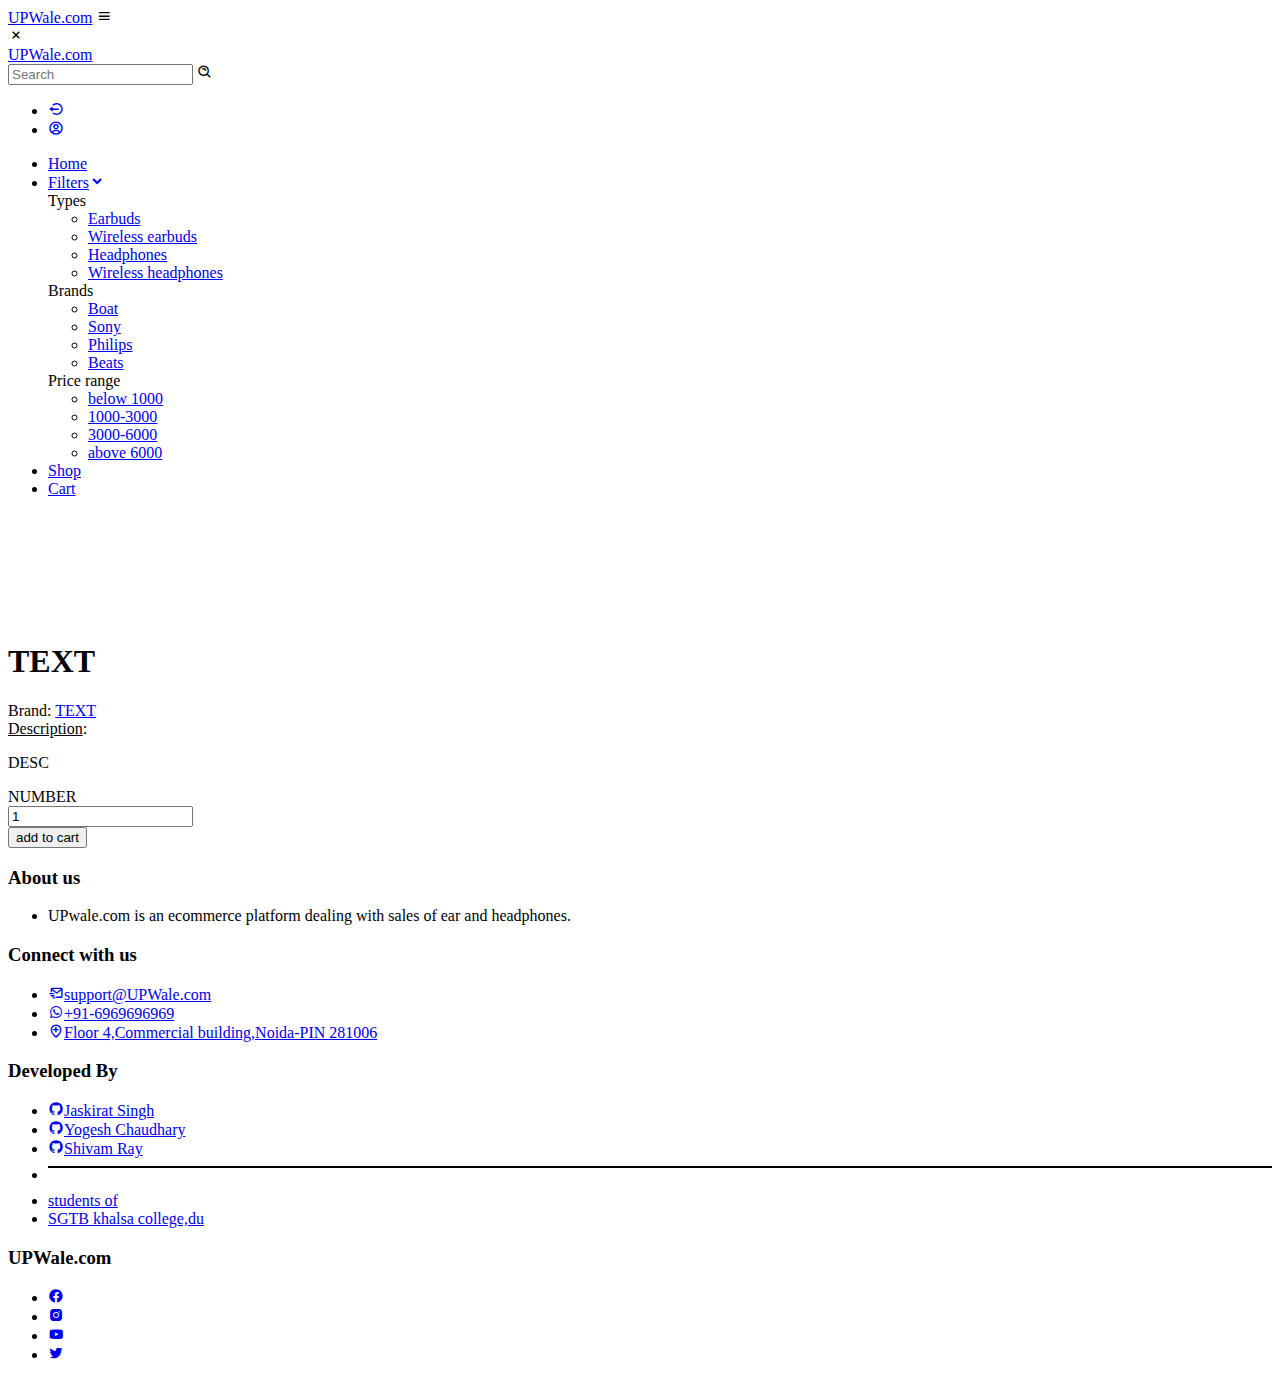
==== product-detail.html @ 152d3059 "Add files via upload" ====
<!DOCTYPE html>
<head>
    <meta charset="UTF-8">
    <meta http-equiv="X-UA-Compatible" content="IE=edge">
    <meta name="viewport" content="width=device-width, initial-scale=1.0">
    <title>UPWale|product</title>
    <!-- google font -->
    <link rel="preconnect" href="https://fonts.gstatic.com">
    <link href="https://fonts.googleapis.com/css2?family=Poppins:ital,wght@0,100;0,200;0,300;0,400;0,500;0,600;0,700;0,800;0,900;1,100;1,200;1,300;1,400;1,500;1,600;1,700;1,900&display=swap" rel="stylesheet">
    <!-- boxicons -->
    <link href='https://unpkg.com/boxicons@2.0.7/css/boxicons.min.css' rel='stylesheet'>
    <!-- app css -->
    <link rel="stylesheet" href="./css/grid.css">
    <link rel="stylesheet" href="./css/app.css">
</head>

<body onload="setPage()">
    <!-- header -->
    <header>
        <!-- mobile menu -->
        <div class="mobile-menu bg-second">
            <a href="index.html" class="mb-logo">UPWale.com</a>
            <span class="mb-menu-toggle" id="mb-menu-toggle">
                <i class='bx bx-menu'></i>
            </span>
        </div>
        <!-- end mobile menu -->
        <!-- main header -->
        <div class="header-wrapper" id="header-wrapper">
            <span class="mb-menu-toggle mb-menu-close" id="mb-menu-close">
                <i class='bx bx-x'></i>
            </span>
            <!-- mid header -->
            <div class="bg-main">
                <div class="mid-header container">
                    <a href="index.html" class="logo">UPWale.com</a>
                    <div class="search">
                        <input type="text" placeholder="Search">
                        <i class='bx bx-search-alt'></i>
                    </div>
                    <ul class="user-menu">
                        <li><a href="#"><i class='bx bx-log-out-circle'></i></a></li>
						<li><a href="#"><i class='bx bx-user-circle'></i></a></li>
                    </ul>
                </div>
            </div>
            <!-- end mid header -->
            <!-- bottom header -->
            <div class="bg-second">
                <div class="bottom-header container">
                    <ul class="main-menu">
                        <li><a href="index.html">Home</a></li>
						<!-- mega menu -->
                        <li class="mega-dropdown">
                            <a href="products.html">Filters<i class='bx bxs-chevron-down'></i></a>
                            <div class="mega-content">
                                <div class="row">
                                    <div class="col-4 col-md-12 col-sm-12">
                                        <div class="box">
											<span class="filter-header">Types</span>
											<ul class="filter-list">
												<li><a href="products.html"  onclick="setFilter('Type','Earbuds')">Earbuds</a></li>
												<li><a href="products.html"  onclick="setFilter('Type','Wireless Earbuds')">Wireless earbuds</a></li>
												<li><a href="products.html"  onclick="setFilter('Type','Headphones')">Headphones</a></li>
												<li><a href="products.html"  onclick="setFilter('Type','Wireless Headphones')">Wireless headphones</a></li>
											</ul>
										</div>
                                    </div>
                                    <div class="col-4 col-md-12 col-sm-12">
                                        <div class="box">
											<span class="filter-header">Brands</span>
											<ul class="filter-list">
												<li><a href="products.html" onclick="setFilter('Brand','Boat')">Boat</a></li>
												<li><a href="products.html" onclick="setFilter('Brand','Sony')">Sony</a></li>
												<li><a href="products.html" onclick="setFilter('Brand','Philips')">Philips</a></li>
												<li><a href="products.html"  onclick="setFilter('Brand','Beats')">Beats</a></li>
											</ul>
										</div>
                                    </div>
                                    <div class="col-4 col-md-12 col-sm-12">
                                        <div class="box">
											<span class="filter-header">Price range</span>
											<ul class="filter-list">
												<li><a href="products.html" onclick="setFilter('Price','1')">below 1000</a></li>
												<li><a href="products.html" onclick="setFilter('Price','2')">1000-3000</a></li>
												<li><a href="products.html" onclick="setFilter('Price','3')">3000-6000</a></li>
												<li><a href="products.html" onclick="setFilter('Price','4')">above 6000</a></li>
											</ul>
										</div>
                                    </div>
								</div>
                             </div>
                        </li>
                        <!-- end mega menu -->
                        <li><a href="products.html">Shop</a></li>
                        <li><a href="cart.html">Cart</a></li>
                    </ul>
                </div>
            </div>
            <!-- end bottom header -->
        </div>
        <!-- end main header -->
    </header>
    <!-- end header -->

    <!-- product-detail content -->
    <div class="bg-main">
        <div class="container">
            <BR><BR>
            <div class="row product-row">
                <div class="col-5 col-md-12">
                    <div class="product-img" id="product-img">
                        <img id="main image" src="">
                    </div>
                    <div class="box">
                        <div class="product-img-list">
                            <div class="product-img-item">
                                <a href="#" onclick="updateImg(2)"><img id="2 image" src=""></a>
                            </div>
                            <div class="product-img-item">
                                <a href="#" onclick="updateImg(3)"><img id="3 image" src=""></a>
                            </div>
                            <div class="product-img-item">
                                <a href="#" onclick="updateImg(4)"><img id="4 image" src=""></a>
                            </div>
                        </div>
                    </div>
                </div>
                <div class="col-7 col-md-12">
                    <div class="product-info">
                        <h1 id="prodName">TEXT</h1>
                        <div class="product-info-detail">
                            <span class="product-info-detail-title">Brand:</span>
                            <a href="#" id="prodBrand">TEXT</a>
                        </div>
                        <div class="product-info-detail">
                            <span class="product-info-detail-title"><u>Description</u>:<BR></span>
                        </div>
                        <p class="product-description" id="prodDesc">DESC</p>
                        <div class="product-info-price" id="prodPrice">NUMBER</div>
                        <div class="product-quantity-wrapper">
                            <input type="number" size="4" value="1" min="0" step="1">
                        </div>
                        <div>
                            <button class="btn-flat btn-hover">add to cart</button>
                        </div>
                    </div>
                </div>
            </div>
            

    <!-- footer -->
    <footer class="bg-second" id="footer">
        <div class="container">
            <div class="row">
                <div class="col-3 col-md-6">
                    <h3 class="footer-head">About us</h3>
                    <ul class="menu">
                        <li>UPwale.com is an ecommerce platform dealing with sales of ear and headphones.</li>
                    </ul>
                </div>
                <div class="col-3 col-md-6">
                    <h3 class="footer-head">Connect with us</h3>
                    <ul class="menu">
                        <li><a href="#"><i class='bx bx-mail-send'></i>support@UPWale.com</a></li>
                        <li><a href="#"><i class='bx bxl-whatsapp'></i>+91-6969696969</a></li>
                        <li><a href="#"><i class='bx bx-location-plus'></i>Floor 4,Commercial building,Noida-PIN 281006</a></li>
                    </ul>
                </div>
                <div class="col-3 col-md-6">
                    <h3 class="footer-head">Developed By</h3>
                    <ul class="menu">
                        <li><a href="#"><i class='bx bxl-github'></i>Jaskirat Singh</a></li>
                        <li><a href="#"><i class='bx bxl-github'></i>Yogesh Chaudhary</a></li>
                        <li><a href="#"><i class='bx bxl-github'></i>Shivam Ray</a></li>
						<li><hr color="black"></li>
                        <li><a href="#">students of</a></li>
                        <li><a href="#">SGTB khalsa college,du</a></li>
                    </ul>
                </div>
                <div class="col-3 col-md-6 col-sm-12">
                    <div class="contact">
                        <h3 class="contact-header">
                            UPWale.com
                        </h3>
                        <ul class="contact-socials">
                            <li><a href="#"><i class='bx bxl-facebook-circle'></i></a></li>
                            <li><a href="#"><i class='bx bxl-instagram-alt'></i></a></li>
                            <li><a href="#"><i class='bx bxl-youtube'></i></a></li>
                            <li><a href="#"><i class='bx bxl-twitter'></i></a></li>
                        </ul>
                    </div>
                </div>
            </div>
        </div>
    </footer>
    <!-- end footer -->
    <!-- app js -->
    <script src="./js/app.js"></script>
	<script src="./js/filters.js"></script>
</body>

</html>
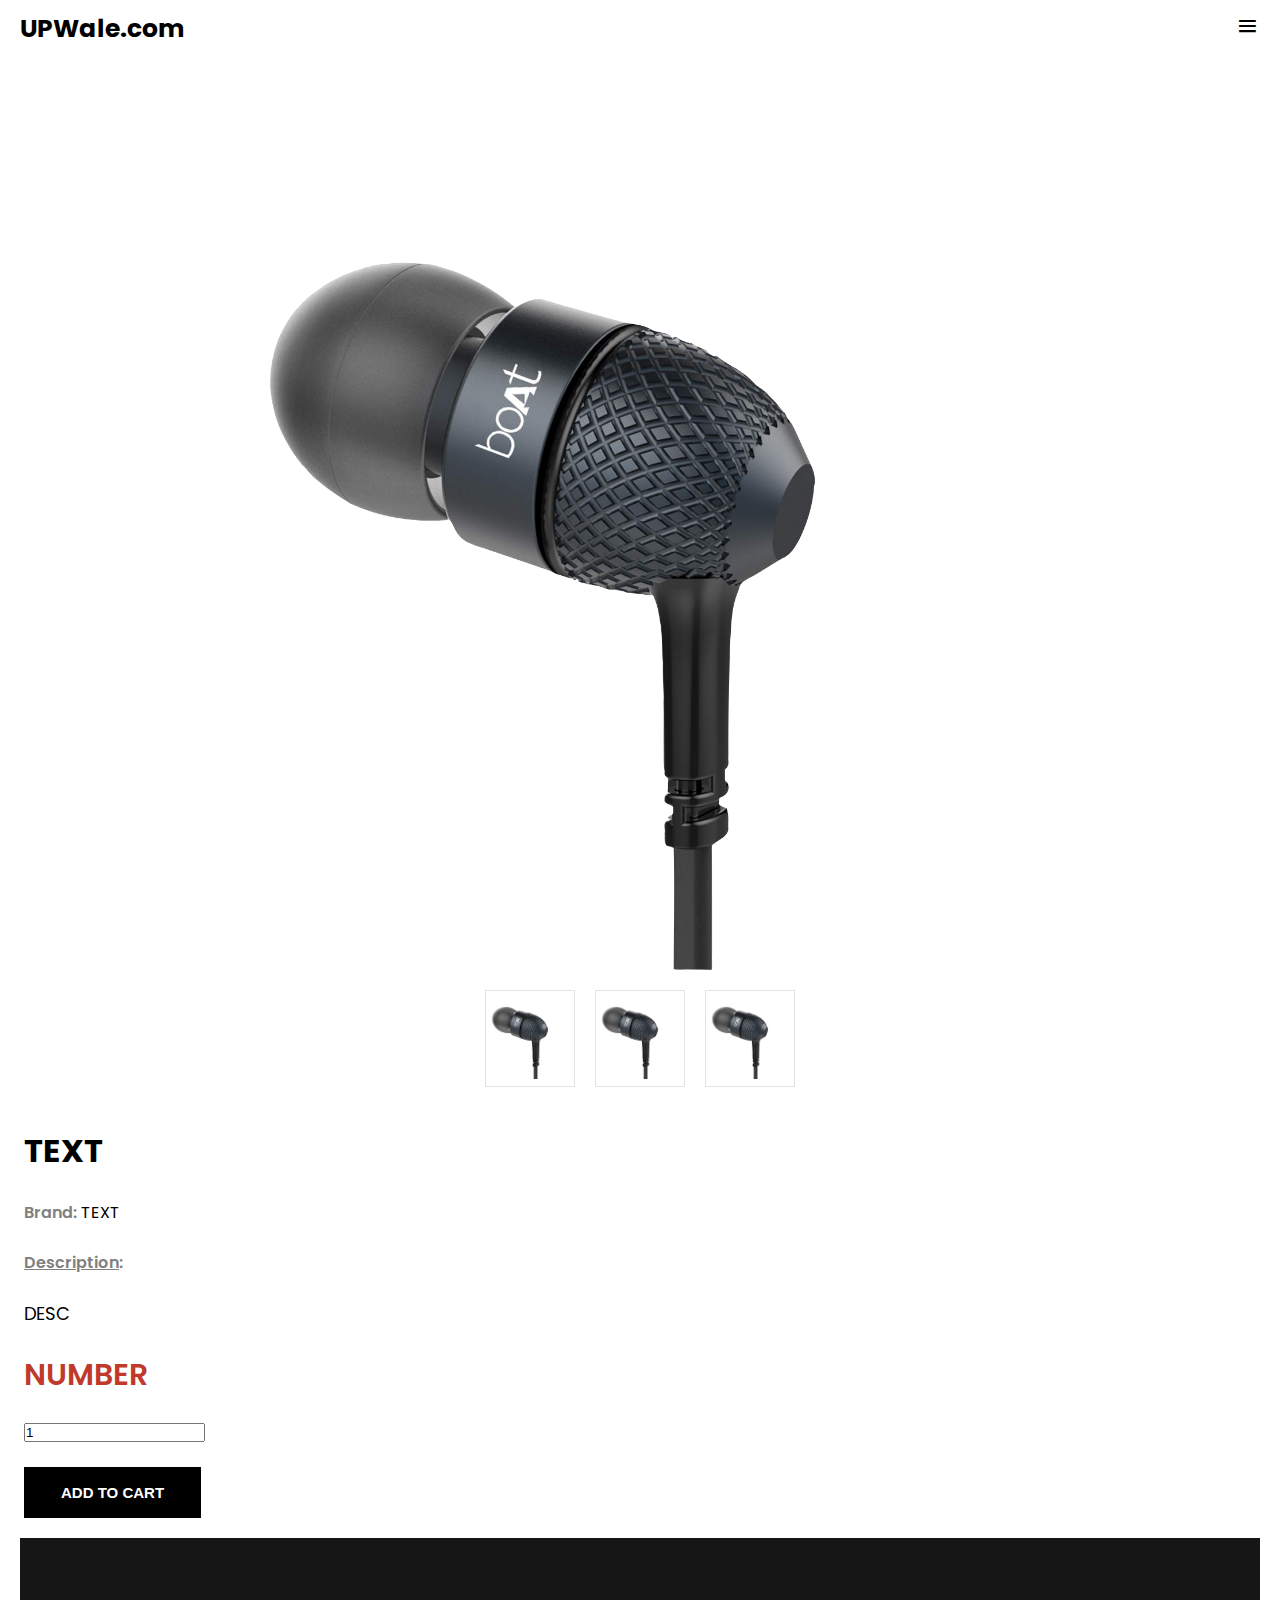
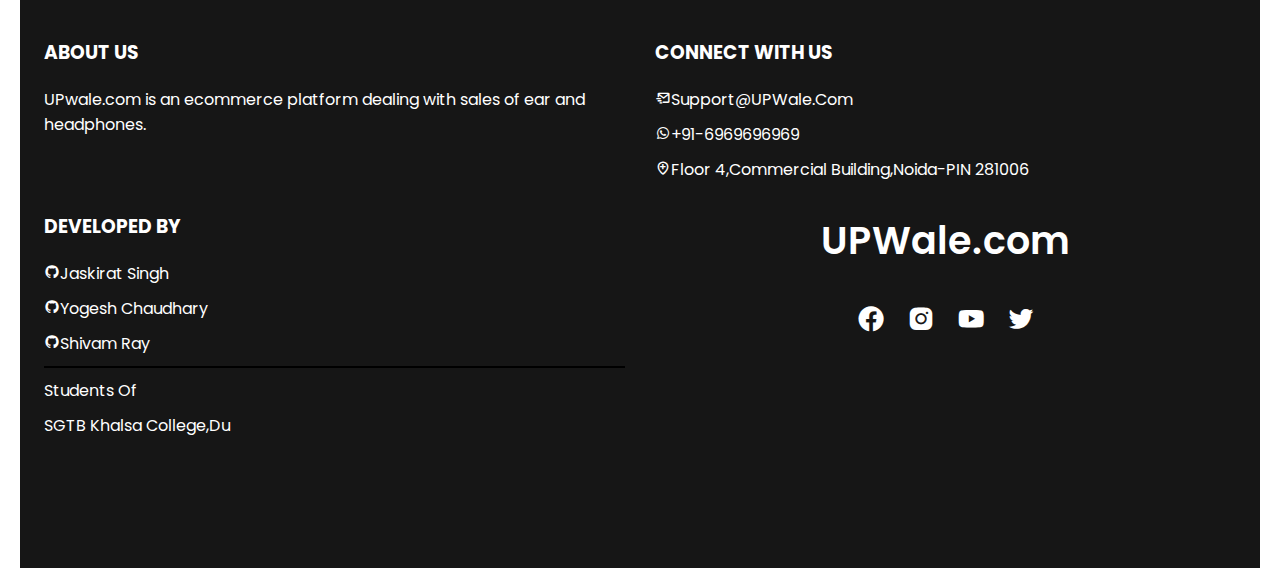
==== commit c5398eb7: "Update product-detail.html" ====
--- a/product-detail.html
+++ b/product-detail.html
@@ -110,18 +110,18 @@
             <div class="row product-row">
                 <div class="col-5 col-md-12">
                     <div class="product-img" id="product-img">
-                        <img id="main image" src="">
+                        <img id="main image" src="./images/BOAT_BASSHEADS_225-2_adobespark.png">
                     </div>
                     <div class="box">
                         <div class="product-img-list">
                             <div class="product-img-item">
-                                <a href="#" onclick="updateImg(2)"><img id="2 image" src=""></a>
+                                <a href="#" onclick="updateImg(2)"><img id="2 image" src="./images/BOAT_BASSHEADS_225-2_adobespark.png"></a>
                             </div>
                             <div class="product-img-item">
-                                <a href="#" onclick="updateImg(3)"><img id="3 image" src=""></a>
+                                <a href="#" onclick="updateImg(3)"><img id="3 image" src="./images/BOAT_BASSHEADS_225-2_adobespark.png"></a>
                             </div>
                             <div class="product-img-item">
-                                <a href="#" onclick="updateImg(4)"><img id="4 image" src=""></a>
+                                <a href="#" onclick="updateImg(4)"><img id="4 image" src="./images/BOAT_BASSHEADS_225-2_adobespark.png"></a>
                             </div>
                         </div>
                     </div>
@@ -200,4 +200,4 @@
 	<script src="./js/filters.js"></script>
 </body>
 
-</html>+</html>
--- a/css/grid.css
+++ b/css/grid.css
@@ -0,0 +1,228 @@
+.row {
+    display: flex;
+    flex-wrap: wrap;
+    margin: 0 -15px;
+}
+
+.row-revere {
+    flex-direction: row-reverse;
+}
+
+[class*="col-"] {
+    padding: 0 15px;
+    margin-bottom: 20px;
+}
+
+.col-1 {
+    width: 8.33%;
+}
+
+.col-2 {
+    width: 16.66%;
+}
+
+.col-3 {
+    width: 25%;
+}
+
+.col-4 {
+    width: 33.33%;
+}
+
+.col-5 {
+    width: 41.66%;
+}
+
+.col-6 {
+    width: 50%;
+}
+
+.col-7 {
+    width: 58.33%;
+}
+
+.col-8 {
+    width: 66.66%;
+}
+
+.col-9 {
+    width: 75%;
+}
+
+.col-10 {
+    width: 83.33%;
+}
+
+.col-11 {
+    width: 91.66%;
+}
+
+.col-12 {
+    width: 100%;
+}
+
+/* medium screen */
+
+@media only screen and (max-width: 1280px) {
+    .col-md-1 {
+        width: 8.33%;
+    }
+
+    .col-md-2 {
+        width: 16.66%;
+    }
+
+    .col-md-3 {
+        width: 25%;
+    }
+
+    .col-md-4 {
+        width: 33.33%;
+    }
+
+    .col-md-5 {
+        width: 41.66%;
+    }
+
+    .col-md-6 {
+        width: 50%;
+    }
+
+    .col-md-7 {
+        width: 58.33%;
+    }
+
+    .col-md-8 {
+        width: 66.66%;
+    }
+
+    .col-md-9 {
+        width: 75%;
+    }
+
+    .col-md-10 {
+        width: 83.33%;
+    }
+
+    .col-md-11 {
+        width: 91.66%;
+    }
+
+    .col-md-12 {
+        width: 100%;
+    }
+}
+
+/* small screen */
+
+@media only screen and (max-width: 750px) {
+    .col-sm-1 {
+        width: 8.33%;
+    }
+
+    .col-sm-2 {
+        width: 16.66%;
+    }
+
+    .col-sm-3 {
+        width: 25%;
+    }
+
+    .col-sm-4 {
+        width: 33.33%;
+    }
+
+    .col-sm-5 {
+        width: 41.66%;
+    }
+
+    .col-sm-6 {
+        width: 50%;
+    }
+
+    .col-sm-7 {
+        width: 58.33%;
+    }
+
+    .col-sm-8 {
+        width: 66.66%;
+    }
+
+    .col-sm-9 {
+        width: 75%;
+    }
+
+    .col-sm-10 {
+        width: 83.33%;
+    }
+
+    .col-sm-11 {
+        width: 91.66%;
+    }
+
+    .col-sm-12 {
+        width: 100%;
+    }
+}
+
+.loader-wrapper 
+{
+    position: fixed;
+    top: 0;
+    left: 0;
+    width: 100%;
+    z-index: 1000;
+    display: flex;
+    justify-content: center;
+    align-items: center;
+    background: #2C4460;
+    min-height: 100vh;
+
+}
+.loader
+{
+    position: relative;
+    width: 200px;
+    height: 200px;
+    border-radius: 50%;
+    overflow: hidden;
+    transform: rotate(175deg);
+}
+.loader span
+{
+    position: absolute;
+    top: calc(12px * var(--i));
+    left: calc(12px * var(--i));
+    right: calc(12px * var(--i));
+    bottom: calc(12px * var(--i));
+    border: 3px solid transparent;
+    border-radius: 50%;
+    border-left-color: rgb(255, 255, 255);
+    animation: animate 1s linear infinite;
+    filter: hue-rotate(calc(60deg * var(--i)));
+    animation-delay: calc(-0.1s * var(--i));
+}
+.loader span:nth-child(1)
+{
+    
+    animation-duration: 4s;
+}
+.loader span:nth-child(2)
+{
+    animation-duration: 1s;
+}
+.loader span:nth-child(3)
+{
+    animation-duration: 0.5s;
+}
+@keyframes animate
+{
+    0%
+    {
+        transform: rotate(0deg);
+    }
+    100%
+    {
+        transform: rotate(360deg);
+    }
+}--- a/css/app.css
+++ b/css/app.css
@@ -0,0 +1,1072 @@
+@import url('https://fonts.googleapis.com/css2?family=Ephesis&display=swap');
+:root {
+    --main-bg-color: white;
+    --second-bg-color: #f5f5f5;
+    --third-bg-color: #e3e3e3;
+    --grey: #4b4b4b;
+    --black: #000;
+    --red: #c0392b;
+    --top-header-size: 30px;
+    --mid-header-size: 80px;
+    --bottom-header-size: 45px;
+    --btn-bg: #000;
+    --btn-border-color: #000;
+    --btn-color: #fff;
+}
+
+* {
+    padding: 0;
+    margin: 0;
+    box-sizing: border-box;
+    -webkit-tap-highlight-color: transparent;
+}
+
+body {
+    font-family: "Poppins", sans-serif;
+    overflow-x: hidden;
+    position: relative;
+    background-color: var(--main-bg-color);
+    overflow-x: hidden;
+}
+.marquee-text{
+    /* background-color:#cbdfbd; */
+    background-color:black;
+    padding-top: 10px;
+    height: 60px;
+    margin-top: 10px;
+    color:black;
+    /* color: white; */
+}
+
+
+marquee{
+    color: white;
+} 
+.mp4-video-inner{
+background-color: black;
+}
+#myVideoSection {
+    margin: auto;
+  float: none;
+  display: block;
+  max-width: 1900px;
+  width: 80%;
+}
+#myVideoSection:focus {
+  border:0;
+  outline: none;
+}
+video::-webkit-media-controls-fullscreen-button {display: none !important;}
+@media screen and (max-width:600px) {
+  #myVideoSection {height: auto; margin: 20px auto;}
+
+}
+button {
+    cursor: pointer;
+}
+
+
+a {
+    display: inline-block;
+    text-decoration: none;
+    color: unset;
+}
+
+li {
+    list-style-type: none;
+}
+
+img {
+    max-width: 100%;
+}
+.logo{
+    color:#335c67;
+}
+.container {
+    max-width: 1366px;
+    margin: auto;
+    padding: 0 20px;
+    position: relative;
+}
+.search{
+    box-shadow: 20px rgb(206, 33, 33);
+}
+.bg-second {
+    background-color:white;
+}
+
+.bg-main {
+    background-color: var(--main-bg-color);
+}
+
+.text-red {
+    color: var(--red);
+}
+
+.mobile-menu {
+    align-items: center;
+    justify-content: space-between;
+    padding: 10px 20px;
+    display: none;
+}
+
+.mb-menu-close {
+    display: none;
+}
+
+.top-header {
+    height: 30px;
+    display: flex;
+    justify-content: space-between;
+    align-items: center;
+}
+
+.top-header ul {
+    display: flex;
+}
+
+.top-header a {
+    font-size: 13px;
+}
+
+ul.devided > li {
+    margin-right: 10px;
+    padding-right: 10px;
+    border-right: 1px solid;
+}
+
+ul.devided > li:last-child {
+    border-right: none;
+}
+
+/* dropdown */
+.dropdown {
+    position: relative;
+}
+
+.dropdown:hover .dropdown-content {
+    display: flex;
+    top: 100%;
+    opacity: 1;
+    visibility: visible;
+}
+
+.dropdown-content {
+    opacity: 0;
+    visibility: hidden;
+    position: absolute;
+    top: calc(100% + 10px);
+    background-color: #fff;
+    flex-direction: column;
+    box-shadow: rgba(100, 100, 111, 0.2) 0px 7px 29px 0;
+    transition: all 0.4s cubic-bezier(0.77, 0, 0.175, 1);
+    z-index: 2;
+}
+
+.dropdown-content > li > a {
+    padding: 10px;
+}
+
+.dropdown-content > li:hover {
+    color: var(--red);
+}
+/* end dropdown */
+
+.mid-header {
+    display: flex;
+    align-items: center;
+    justify-content: space-between;
+    height: 80px;
+    background-color: var(--main-bg-color);
+}
+
+.logo {
+    font-size: 40px;
+    font-family: 'Ephesis', cursive;
+    font-weight: 700;
+}
+
+.mb-logo {
+    font-size: 25px;
+    font-weight: 700;
+}
+
+.search {
+    width: 600px;
+    height: 40px;
+    position: relative;
+}
+
+.search input {
+    height: 100%;
+    width: 100%;
+    font-size: 16px;
+    outline: 0;
+    padding: 0 20px;
+    border-radius: 10px;
+    border: 0;
+    background-color: var(--second-bg-color);
+}
+
+.search i {
+    position: absolute;
+    top: 50%;
+    transform: translateY(-50%);
+    right: 20px;
+    cursor: pointer;
+    font-size: 25px;
+}
+
+.user-menu {
+    display: flex;
+}
+
+.user-menu > li > a {
+    font-size: 30px;
+    margin-left: 15px;
+}
+
+.bottom-header {
+    display: flex;
+    align-items: center;
+    justify-content: center;
+}
+
+.main-menu {
+    display: flex;
+    height: var(--bottom-header-size);
+}
+
+.main-menu > li > a {
+    display: flex;
+    align-items: center;
+    margin: 0 20px;
+    font-weight: 600;
+    height: 100%;
+    text-transform: uppercase;
+}
+
+.main-menu > li {
+    border-bottom: 2px solid transparent;
+    border-top: 2px solid transparent;
+}
+
+.main-menu > li:hover {
+    border-bottom: 2px solid var(--red);
+}
+
+/* mega menu */
+
+.mega-content {
+    opacity: 0;
+    visibility: hidden;
+    position: absolute;
+    left: 0;
+    background-color: var(--main-bg-color);
+    width: 100%;
+    top: calc(100% + 100px);
+    z-index: 2;
+    box-shadow: rgba(100, 100, 111, 0.2) 0px 7px 29px 0;
+    transition: all 0.4s cubic-bezier(0.77, 0, 0.175, 1);
+}
+
+.mega-dropdown:hover .mega-content {
+    opacity: 1;
+    visibility: visible;
+    top: 100%;
+}
+
+.mega-content h3 {
+    margin: 20px 0;
+    padding-left: 20px;
+}
+
+.mega-content ul {
+    display: flex;
+    flex-direction: column;
+}
+
+.mega-content ul > li > a {
+    font-weight: normal;
+    padding: 10px 0;
+    border-bottom: 2px dashed #f5f5f5;
+    transition: padding-left 0.2s ease-in-out;
+    margin: 0 20px;
+    text-transform: capitalize;
+}
+
+.mega-content ul > li > a:hover {
+    padding-left: 10px;
+}
+
+.mega-content ul > li {
+    border-bottom: 2px solid transparent;
+}
+
+.mega-content ul > li:hover {
+    border-bottom: 2px solid var(--red);
+}
+
+/* end mega menu */
+
+.box {
+    padding: 20px;
+}
+
+.hero {
+    height: calc(
+        100vh -
+            (
+                var(--top-header-size) + var(--mid-header-size) +
+                    var(--bottom-header-size)
+            )
+    );
+    padding: 0 20px;
+}
+
+.slider,
+.slider .container {
+    height: 100%;
+    position: relative;
+}
+
+.slide {
+    height: 0;
+    position: absolute;
+    display: flex;
+    inset: 0;
+    overflow: hidden;
+    visibility: hidden;
+}
+
+.slide.active {
+    visibility: visible;
+    height: 100%;
+}
+
+.slide .info {
+    width: 50%;
+    display: flex;
+    flex-direction: column;
+    justify-content: center;
+    height: 100%;
+}
+
+.info-content h2 {
+    font-size: 70px;
+    margin: 10px 0 35px;
+}
+
+.info-content button {
+    margin-top: 30px;
+}
+
+.slide .img {
+    width: 45%;
+    display: flex;
+    align-items: center;
+    justify-content: center;
+}
+
+.btn-flat {
+    display: inline-block;
+    border: 2px solid var(--btn-border-color);
+    background-color: var(--btn-bg);
+    color: var(--btn-color);
+    padding: 15px 35px;
+    font-size: 15px;
+    outline: 0;
+    font-weight: 600;
+    text-transform: uppercase;
+}
+
+.btn-hover {
+    transition: all 0.3s ease-in-out;
+}
+
+.btn-hover:hover {
+    background-color: var(--btn-color);
+    color: var(--btn-bg);
+}
+
+.slide-controll {
+    position: absolute;
+    top: 50%;
+    transform: translateY(-50%);
+    outline: 0;
+    border: 0;
+    border-radius: 50%;
+    font-size: 25px;
+    display: flex;
+    align-items: center;
+    padding: 10px;
+    transition: all 0.3s cubic-bezier(0.77, 0, 0.175, 1);
+}
+
+.slide-controll:hover {
+    background-color: var(--btn-bg);
+    color: var(--btn-color);
+}
+
+.slide-next {
+    right: -80px;
+}
+
+.slide-prev {
+    left: -80px;
+}
+
+.slider:hover .slide-next {
+    right: 50px;
+}
+
+.slider:hover .slide-prev {
+    left: 50px;
+}
+
+/* slide animation */
+.top-down {
+    transform: translateY(-100%);
+    opacity: 0;
+    visibility: hidden;
+    transition: all 0.8s cubic-bezier(0.77, 0, 0.175, 1);
+}
+
+.slide.active .top-down {
+    transform: translateY(0);
+    opacity: 1;
+    visibility: visible;
+}
+
+.right-left {
+    transform: translateX(100%);
+    opacity: 0;
+    visibility: hidden;
+    transition: all 0.8s cubic-bezier(0.77, 0, 0.175, 1);
+}
+
+.slide.active .right-left {
+    transform: translateX(0);
+    opacity: 1;
+    visibility: visible;
+}
+
+.left-right {
+    transform: translateX(-100%);
+    opacity: 0;
+    visibility: hidden;
+    transition: all 0.8s cubic-bezier(0.77, 0, 0.175, 1);
+}
+
+.slide.active .left-right {
+    transform: translateX(0);
+    opacity: 1;
+    visibility: visible;
+}
+/* end slide animation */
+
+.trans-delay-0-2 {
+    transition-delay: 0.2s;
+}
+.trans-delay-0-4 {
+    transition-delay: 0.4s;
+}
+
+.trans-delay-0-6 {
+    transition-delay: 0.6s;
+}
+
+.trans-delay-0-8 {
+    transition-delay: 0.8s;
+}
+
+.promotion {
+    padding: 15px;
+}
+
+.promotion [class*="col-"] {
+    padding: 15px;
+}
+
+.promotion-box {
+    display: flex;
+    /* background-color: var(--third-bg-color); */
+    background-color:#CAD5DE;
+   
+    position: relative;
+}
+
+.promotion-box .text {
+    flex-grow: 1;
+    padding: 20px;
+}
+
+.promotion-box .text h3 {
+    font-size: 25px;
+}
+
+.promotion-box .text button {
+    margin-top: 30px;
+}
+
+.promotion-box img {
+    width: 150px;
+    transition: transform 0.3s ease-in-out;
+}
+
+.promotion-box:hover img {
+    transform: scale(1.1);
+}
+
+.section {
+    padding: 60px 0;
+}
+
+.section-header,
+.section-footer {
+    text-align: center;
+    margin: 80px 0 70px;
+    text-transform: uppercase;
+}
+
+.section-header h2 {
+    font-size: 40px;
+}
+
+.product-card {
+    background-color: var(--main-bg-color);
+    transition: all 0.3s ease-in-out;
+}
+
+.product-card:hover {
+    background-color: #CAD5DE;
+  /* background-color: var(--second-bg-color); */
+    border: 2px solid rgb(23, 0, 85);
+    border-radius: 10px ;
+}
+
+.product-card-img {
+    height: 300px;
+    overflow: hidden;
+    display: flex;
+    align-items: center;
+    justify-content: center;
+}
+
+.product-card-img img {
+    max-height: 100%;
+    transition: all 0.3s ease-in-out;
+}
+
+.product-card-img img:nth-child(2) {
+    display: none;
+}
+
+.product-card:hover .product-card-img img:nth-child(1) {
+    display: none;
+}
+
+.product-card:hover .product-card-img img:nth-child(2) {
+    display: block;
+}
+
+.product-card-info {
+    padding: 20px;
+    text-align: center;
+    position: relative;
+}
+
+.product-card-name {
+    font-size: 20px;
+    margin-bottom: 10px;
+}
+
+.product-card-price {
+    font-size: 15px;
+}
+
+.product-card-price .curr-price {
+    margin-left: 5px;
+    font-size: 20px;
+    font-weight: 600;
+    color: var(--red);
+}
+
+.product-btn {
+    position: absolute;
+    bottom: 100%;
+    left: 0;
+    width: 100%;
+    display: flex;
+    align-items: center;
+    justify-content: center;
+    opacity: 0;
+    visibility: hidden;
+    transform: translateY(20px);
+    transition: all 0.3s ease-in-out;
+}
+
+.product-card:hover .product-btn {
+    opacity: 1;
+    visibility: visible;
+    transform: translateY(0);
+}
+
+.product-btn > * ~ * {
+    margin-left: 5px;
+}
+
+.btn-shop-now,
+.btn-cart-add {
+    font-size: 15px;
+    padding: 5px 10px;
+    line-height: 17px;
+}
+
+.sp-item-name {
+    font-size: 55px;
+    font-weight: 600;
+    margin-bottom: 30px;
+}
+
+.sp-item-description {
+    margin-bottom: 60px;
+    text-align: justify;
+}
+
+
+#footer{
+    background-color:rgb(22, 22, 22);
+    color: white;
+}
+footer {
+    padding: 100px 0;
+}
+
+
+.footer-head {
+    color: white;
+    margin-bottom: 20px;
+    text-transform: uppercase;
+}
+
+footer ul li {
+    color: white;
+    margin-bottom: 10px;
+    /* color:white; */
+}
+
+.contact-header {
+    text-align: center;
+    font-weight: 600;
+    margin-bottom: 30px;
+    font-size: 38px;
+}
+
+.contact-socials {
+    display: flex;
+    justify-content: center;
+}
+
+.contact-socials a {
+    font-size: 30px;
+    margin: 0 10px;
+}
+
+.contact-socials a:hover {
+    color: var(--grey);
+}
+
+.menu li a {
+    text-transform: capitalize;
+    transition: transform 0.3s ease-in-out;
+}
+
+.menu li a:hover {
+    color: #cbdfbd;
+    transform: translateX(10px);
+}
+
+
+.mb-menu-toggle {
+    font-size: 25px;
+}
+
+.product-img {
+    display: flex;
+    align-items: center;
+    justify-content: center;
+}
+
+.product-img > img {
+    max-width: 70%;
+}
+
+.product-img-list {
+    display: flex;
+    align-items: center;
+    justify-content: center;
+}
+
+.product-img-item {
+    width: 90px;
+    cursor: pointer;
+    margin: 0 10px;
+    border: 1px solid var(--third-bg-color);
+}
+
+.product-img-item:hover {
+    background-color: var(--second-bg-color);
+}
+
+.product-row {
+    padding: 45px 0;
+}
+
+.product-info > * ~ * {
+    margin-top: 25px;
+}
+
+.product-info-detail-title {
+    font-weight: 600;
+    color: gray;
+}
+
+.product-description {
+    font-size: 18px;
+    text-align: justify;
+}
+
+.product-info-price {
+    font-weight: 600;
+    font-size: 30px;
+    color: var(--red);
+}
+
+.product-quantity-wrapper {
+    display: flex;
+    align-items: center;
+}
+
+.box-header {
+    font-size: 20px;
+    font-weight: 600;
+    text-transform: capitalize;
+    margin-bottom: 20px;
+}
+
+.product-detail-description {
+    position: relative;
+    margin-bottom: 90px;
+}
+
+.product-detail-description-content {
+    text-align: justify;
+    line-height: 26px;
+    font-size: 16px;
+    height: 600px;
+    overflow-y: hidden;
+    position: relative;
+}
+
+.product-detail-description-content.active {
+    height: max-content;
+}
+
+.btn-view-description {
+    position: absolute;
+    bottom: -60px;
+    left: 50%;
+    transform: translateX(-50%);
+}
+
+.user-rate {
+    margin-bottom: 40px;
+}
+
+.user-info {
+    display: flex;
+    align-items: center;
+    justify-content: flex-start;
+    margin-bottom: 20px;
+}
+
+.user-avt {
+    height: 50px;
+    width: 50px;
+    border-radius: 50%;
+    overflow: hidden;
+}
+
+.user-name {
+    margin-left: 20px;
+    display: flex;
+    align-items: stretch;
+    flex-direction: column;
+    justify-content: space-between;
+}
+
+.name {
+    font-weight: 600;
+    text-transform: capitalize;
+    margin-bottom: 10px;
+}
+
+.user-rate-content {
+    line-height: 25px;
+}
+
+/* responsive */
+
+@media only screen and (max-width: 1280px) {
+    .mobile-menu {
+        display: flex;
+    }
+
+    .header-wrapper {
+        display: flex;
+        flex-direction: column;
+        height: 100vh;
+        width: 100%;
+        overflow-x: auto;
+        position: fixed;
+        top: 0;
+        right: 100%;
+        background-color: var(--main-bg-color);
+        z-index: 99;
+        transition: right 0.3s ease-in-out;
+    }
+
+    .header-wrapper.active {
+        right: 0;
+    }
+
+    .logo {
+        font-size: 30px;
+    }
+
+    .mb-menu-close {
+        display: block;
+        position: absolute;
+        right: 43px;
+        top: 18px;
+        z-index: 99;
+        font-size: 25px;
+    }
+
+    .top-header {
+        display: none;
+    }
+
+    .mid-header {
+        display: flex;
+        flex-direction: column;
+        padding: 0 20px;
+        height: unset;
+    }
+
+    .mid-header > * {
+        margin-top: 15px;
+    }
+
+    .search {
+        width: 100%;
+    }
+
+    .bottom-header {
+        justify-content: flex-start;
+    }
+
+    .main-menu {
+        flex-direction: column;
+        height: unset;
+    }
+
+    .main-menu a {
+        padding: 10px 0;
+    }
+
+    .mega-dropdown > a > i {
+        display: none;
+    }
+
+    .mega-content {
+        position: relative;
+        opacity: 1;
+        visibility: visible;
+        box-shadow: unset;
+        background-color: transparent;
+        padding-left: 45px;
+    }
+
+    .mega-content h3 {
+        font-size: 15px;
+        padding: 5px 0;
+        margin: unset;
+    }
+
+    .mega-content ul > li > a {
+        padding: 5px 0;
+    }
+
+    .mega-content .img-row {
+        display: none;
+    }
+
+    .hero {
+        height: calc(
+            80vh -
+                (
+                    var(--top-header-size) + var(--mid-header-size) +
+                        var(--bottom-header-size)
+                )
+        );
+        margin-bottom: 60px;
+    }
+
+    .slide {
+        flex-direction: column-reverse;
+    }
+
+    .slide > .info,
+    .slide > .img {
+        width: 100%;
+    }
+
+    .slide > .img > img {
+        max-width: 300px;
+    }
+
+    .info-content p {
+        display: none;
+    }
+
+    .info-content button {
+        margin-top: unset;
+    }
+
+    .slide-next,
+    .slider:hover .slide-next {
+        right: 40%;
+    }
+
+    .slide-prev,
+    .slider:hover .slide-prev {
+        left: 40%;
+    }
+
+    .slide-next,
+    .slide-prev {
+        bottom: -70px;
+        transform: unset;
+        top: unset;
+    }
+
+    .product-btn {
+        opacity: 1;
+        visibility: visible;
+        transform: translateY(0);
+        position: relative;
+        margin-bottom: 20px;
+    }
+
+    .sp-item-info {
+        padding-right: 35px;
+    }
+
+    
+    .filter-toggle-box {
+        display: block;
+    }
+
+    .filter-col {
+        position: fixed;
+        width: 100%;
+        background-color: var(--main-bg-color);
+        z-index: 98;
+        left: 100%;
+        height: 80vh;
+        overflow-y: scroll;
+        box-shadow: rgba(100, 100, 111, 0.2) 0px 7px 29px 0px;
+        transition: left 0.2s ease-in-out;
+    }
+
+    .filter-col.active {
+        left: 0;
+    }
+
+    
+}
+
+@media only screen and (max-width: 750px) {
+    .hero {
+        height: calc(
+            70vh -
+                (
+                    var(--top-header-size) + var(--mid-header-size) +
+                        var(--bottom-header-size)
+                )
+        );
+        margin-bottom: 60px;
+    }
+
+    .info-content h2 {
+        margin: unset;
+        font-size: 40px;
+    }
+
+    .promotion {
+        padding-top: 45px;
+    }
+
+    .promotion-box {
+        height: unset;
+    }
+}
+
+
+.row {
+    display: flex;
+    flex-wrap: wrap;
+    padding: 0 4px;
+  }
+  
+  /* Create four equal columns that sits next to each other */
+  .column {
+    flex: 25%;
+    max-width: 33.3%;
+    padding: 0 4px;
+  }
+  
+  .column img {
+    margin-top: 8px;
+    vertical-align: middle;
+    width: 100%;
+    filter: grayscale(1) brightness(0.5);
+    border-radius: 5px;
+    cursor: pointer;
+    transition: 0.3s linear;
+  }
+  .column img:hover {
+    filter: grayscale(0);
+  }
+  @media screen and (max-width: 800px) {
+    .column {
+      flex: 50%;
+      max-width: 50%;
+    }
+  }
+  
+  /* Responsive layout - makes the two columns stack on top of each other instead of next to each other */
+  @media screen and (max-width: 600px) {
+    .column {
+      flex: 100%;
+      max-width: 100%;
+    }
+    .column img {
+      filter: grayscale(0) brightness(1);
+    }
+  }
+  
+ 
+  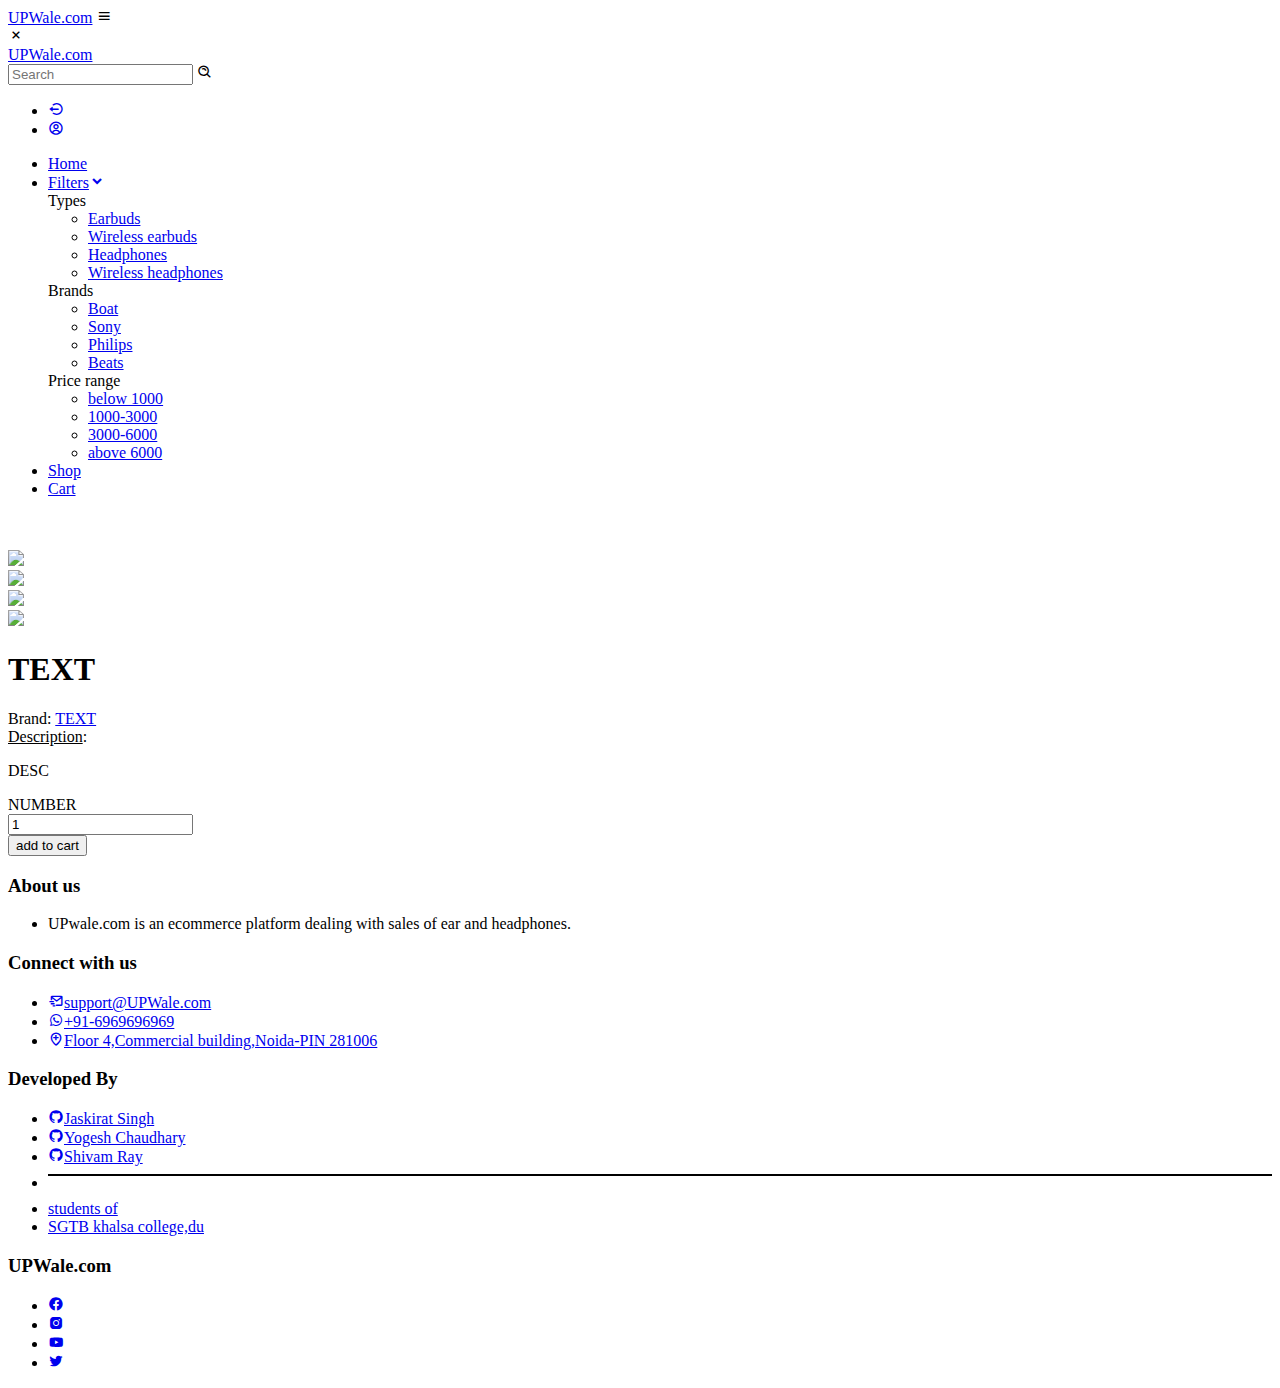
==== commit 192d3aec: "Add files via upload" ====
--- a/product-detail.html
+++ b/product-detail.html
@@ -1,4 +1,5 @@
 <!DOCTYPE html>
+<html lang="en">
 <head>
     <meta charset="UTF-8">
     <meta http-equiv="X-UA-Compatible" content="IE=edge">
@@ -39,8 +40,8 @@
                         <i class='bx bx-search-alt'></i>
                     </div>
                     <ul class="user-menu">
-                        <li><a href="#"><i class='bx bx-log-out-circle'></i></a></li>
-						<li><a href="#"><i class='bx bx-user-circle'></i></a></li>
+                        <li><a href="login.html"><i class='bx bx-log-out-circle'></i></a></li>
+						<li><a href="login.html"><i class='bx bx-user-circle'></i></a></li>
                     </ul>
                 </div>
             </div>
@@ -110,18 +111,18 @@
             <div class="row product-row">
                 <div class="col-5 col-md-12">
                     <div class="product-img" id="product-img">
-                        <img id="main image" src="./images/BOAT_BASSHEADS_225-2_adobespark.png">
+                        <img id="main image" src="images/E-Commerce Illustration Kit-03_adobespark.png">
                     </div>
                     <div class="box">
                         <div class="product-img-list">
                             <div class="product-img-item">
-                                <a href="#" onclick="updateImg(2)"><img id="2 image" src="./images/BOAT_BASSHEADS_225-2_adobespark.png"></a>
+                                <a href="#" onclick="updateImg(2)"><img id="2 image" src="images/E-Commerce Illustration Kit-03_adobespark.png"></a>
                             </div>
                             <div class="product-img-item">
-                                <a href="#" onclick="updateImg(3)"><img id="3 image" src="./images/BOAT_BASSHEADS_225-2_adobespark.png"></a>
+                                <a href="#" onclick="updateImg(3)"><img id="3 image" src="images/E-Commerce Illustration Kit-03_adobespark.png"></a>
                             </div>
                             <div class="product-img-item">
-                                <a href="#" onclick="updateImg(4)"><img id="4 image" src="./images/BOAT_BASSHEADS_225-2_adobespark.png"></a>
+                                <a href="#" onclick="updateImg(4)"><img id="4 image" src="images/E-Commerce Illustration Kit-03_adobespark.png"></a>
                             </div>
                         </div>
                     </div>
@@ -200,4 +201,4 @@
 	<script src="./js/filters.js"></script>
 </body>
 
-</html>
+</html>